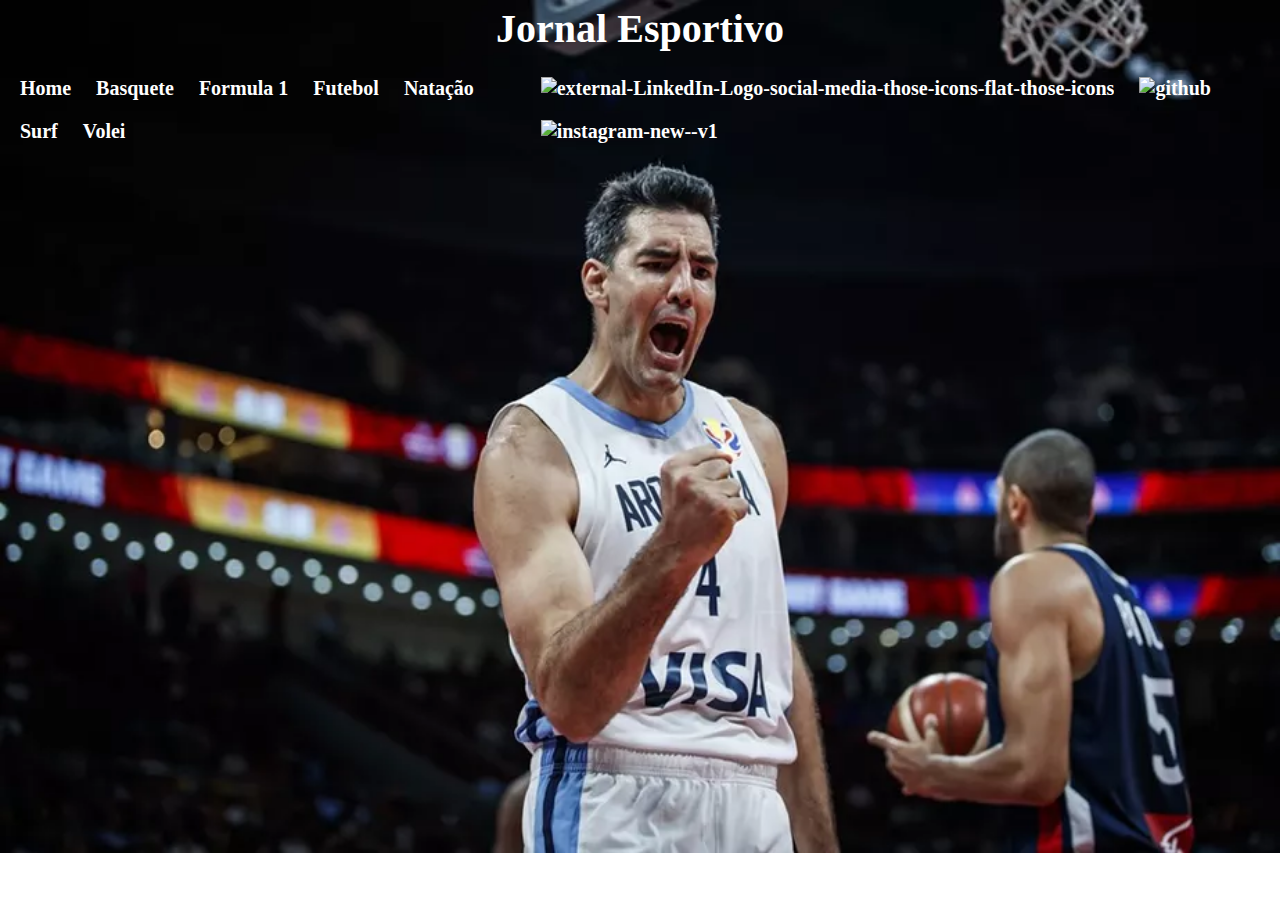
==== html/basquete.html @ 0aec0348 "Recriando projeto" ====
<!DOCTYPE html>
<html lang="en">
<head>
    <meta charset="UTF-8">
    <meta name="viewport" content="width=device-width, initial-scale=1.0">
    <title>Basquete</title>
    <link rel="stylesheet" href="../assets/css/jornalEsportivo.css">
</head>
<body id="basquete">
    <h1>Jornal Esportivo</h1>
    <header>
        <nav>
            <a id="nenu" href="../index.html">Home</a>
            <a id="nenu" href="/html/basquete.html">Basquete</a>
            <a id="nenu" href="/html/FormulaI.html">Formula 1</a>
            <a id="nenu" href="/html/futebol.html">Futebol</a>
            <a id="nenu" href="/html/natação.html">Natação</a>
            <a id="nenu" href="/html/surf.html">Surf</a>
            <a id="nenu" href="/html/volei.html">Volei</a>
        </nav>
        <nav id="direita">
            <a href="#"><img id="redes" width="30" height="30" src="https://img.icons8.com/external-those-icons-flat-those-icons/24/external-LinkedIn-Logo-social-media-those-icons-flat-those-icons.png" alt="external-LinkedIn-Logo-social-media-those-icons-flat-those-icons"/></a>
            <a href="#"><img id="redes" width="30" height="30" src="https://img.icons8.com/arcade/64/github.png" alt="github"/></a>
            <a href="#"><img id="redes" width="30" height="30" src="https://img.icons8.com/color/48/instagram-new--v1.png" alt="instagram-new--v1"/></a>
        </nav>   
    </header>
</body>
</html>
---- assets/css/jornalEsportivo.css ----
@charset "UTF-8";
*{
    margin: 0;
    padding: 0;
}

body#index{
    background: url("../img/voleifeminino.webp");
    background-repeat: no-repeat;
    background-size: cover;
}

body#basquete{
    background: url("../img/Scola\ argentina.webp");
    background-repeat: no-repeat;
    background-size: cover
}

p{
    color: #fff;
}

h1{
    font-size: 2.5em;
    color: #fff;
    text-align: center;
    padding: 5px;
}

header{
    display: flex;
    justify-content:  center;
    height: 34px;
}

#redes:hover{
    background-color: #fff;
    border-radius: 5px;
    padding: 1px;
}

nav, a{
    display: inline-block;
    color: #fff;
    padding: 5px;
    margin: 5px;
    font-size: 20px;
    font-weight: bold;
    text-decoration: none;
    border-radius: 5px;
}

a#nenu:hover{
    background: red;
}

.redes {
    position: absolute;
    background-color: #6a616155;
    padding: 5px;
    font-size: 20px;
    font-weight: bold;
    border-radius: 5px;
}
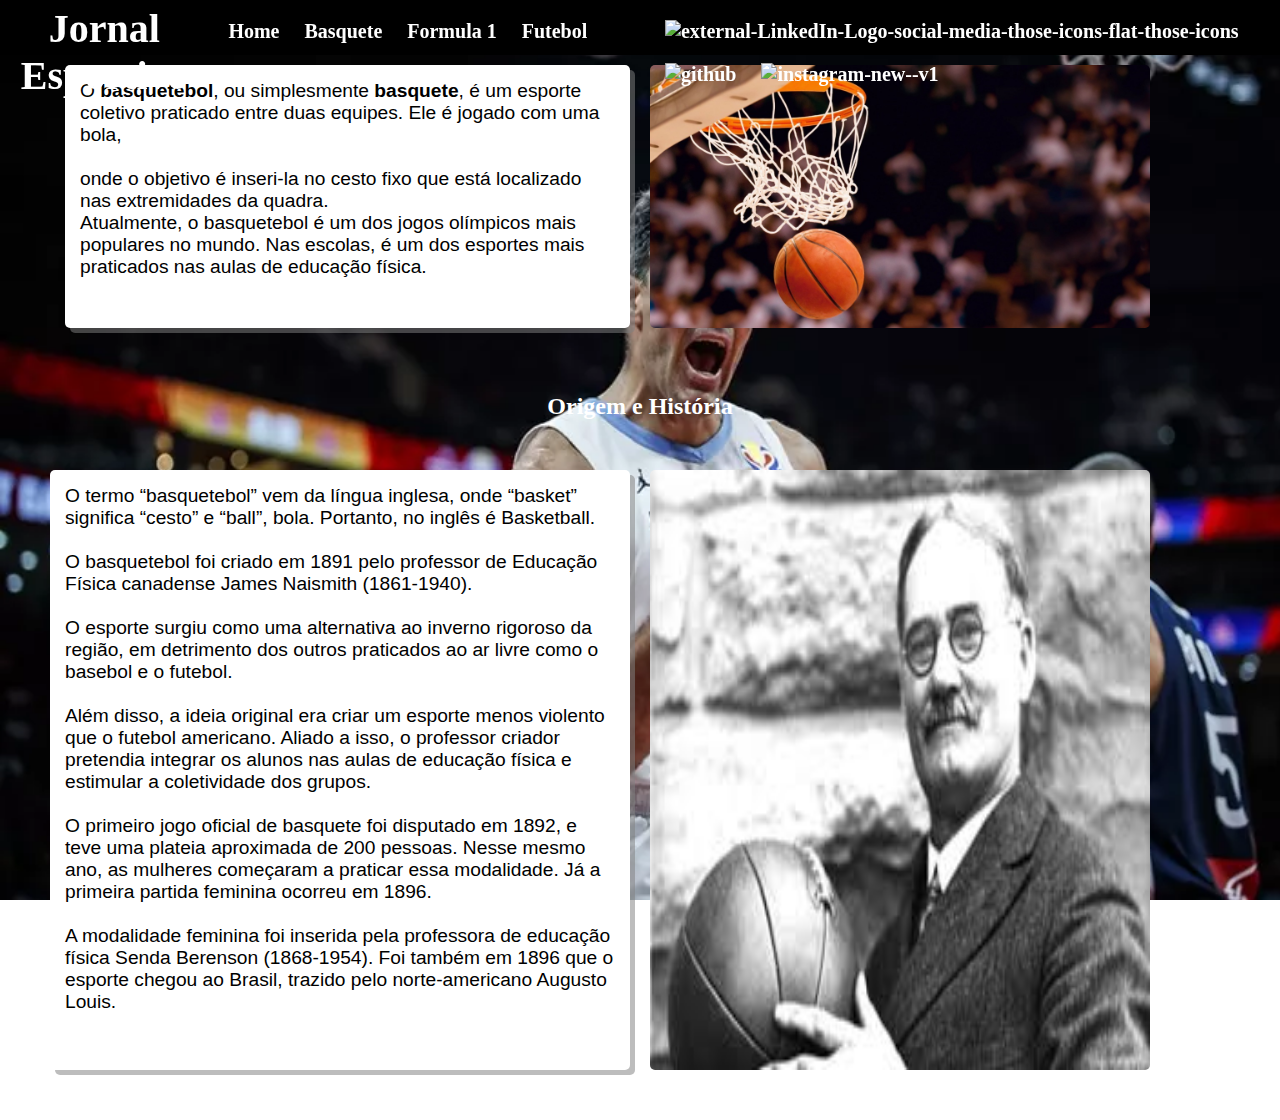
==== commit 77937742: "finalizei as páginas  basquete e a F1" ====
--- a/html/basquete.html
+++ b/html/basquete.html
@@ -7,22 +7,41 @@
     <link rel="stylesheet" href="../assets/css/jornalEsportivo.css">
 </head>
 <body id="basquete">
-    <h1>Jornal Esportivo</h1>
     <header>
+        <h1>Jornal Esportivo</h1>
         <nav>
             <a id="nenu" href="../index.html">Home</a>
-            <a id="nenu" href="/html/basquete.html">Basquete</a>
-            <a id="nenu" href="/html/FormulaI.html">Formula 1</a>
-            <a id="nenu" href="/html/futebol.html">Futebol</a>
-            <a id="nenu" href="/html/natação.html">Natação</a>
-            <a id="nenu" href="/html/surf.html">Surf</a>
-            <a id="nenu" href="/html/volei.html">Volei</a>
+            <a id="nenu" href="../html/basquete.html">Basquete</a>
+            <a id="nenu" href="../html/FormulaI.html">Formula 1</a>
+            <a id="nenu" href="../html/futebol.html">Futebol</a>
+            <a id="nenu" href="../html/natação.html">Natação</a>
+            <a id="nenu" href="../html/surf.html">Surf</a>
+            <a id="nenu" href="../html/volei.html">Volei</a>
         </nav>
         <nav id="direita">
-            <a href="#"><img id="redes" width="30" height="30" src="https://img.icons8.com/external-those-icons-flat-those-icons/24/external-LinkedIn-Logo-social-media-those-icons-flat-those-icons.png" alt="external-LinkedIn-Logo-social-media-those-icons-flat-those-icons"/></a>
-            <a href="#"><img id="redes" width="30" height="30" src="https://img.icons8.com/arcade/64/github.png" alt="github"/></a>
-            <a href="#"><img id="redes" width="30" height="30" src="https://img.icons8.com/color/48/instagram-new--v1.png" alt="instagram-new--v1"/></a>
-        </nav>   
+            <a href="https://www.linkedin.com/in/jaderson-teles-168069237/" target="_blank"><img id="redes" width="30" height="30" src="https://img.icons8.com/external-those-icons-flat-those-icons/24/external-LinkedIn-Logo-social-media-those-icons-flat-those-icons.png" alt="external-LinkedIn-Logo-social-media-those-icons-flat-those-icons"/></a>
+            <a href="https://github.com/JeerTeles" target="_blank"><img id="redes" width="30" height="30" src="https://img.icons8.com/arcade/64/github.png" alt="github"/></a>
+            <a href="https://www.instagram.com/jeerdev/" target="_blank"><img id="redes" width="30" height="30" src="https://img.icons8.com/color/48/instagram-new--v1.png" alt="instagram-new--v1"/></a>
+        </nav> 
     </header>
+    <div id="conteudo-basquete">
+        <p class="basquete">
+            O <b>basquetebol</b>, ou simplesmente <b>basquete</b>, é um esporte <br> coletivo praticado entre duas equipes. Ele é jogado com uma bola,<br><br> onde o objetivo é inseri-la no cesto fixo que está localizado nas extremidades da quadra. <br>
+            Atualmente, o basquetebol é um dos jogos olímpicos mais populares no mundo. Nas escolas, é um dos esportes mais praticados nas aulas de educação física.
+        </p>
+        <img src="../assets/img/historia-basquete.jpg" alt="Bola de basquete na cesta">
+    </div>
+    <h2 id="origem-basquete">Origem e História</h2>
+    <div id="conteudo02-basquete">
+        <p class="basquete">
+            O termo “basquetebol” vem da língua inglesa, onde “basket” significa “cesto” e “ball”, bola. Portanto, no inglês é Basketball. <br><br>
+            O basquetebol foi criado em 1891 pelo professor de Educação Física canadense James Naismith (1861-1940). <br><br>
+            O esporte surgiu como uma alternativa ao inverno rigoroso da região, em detrimento dos outros praticados ao ar livre como o basebol e o futebol. <br><br>
+            Além disso, a ideia original era criar um esporte menos violento que o futebol americano. Aliado a isso, o professor criador pretendia integrar os alunos nas aulas de educação física e estimular a coletividade dos grupos. <br><br>
+            O primeiro jogo oficial de basquete foi disputado em 1892, e teve uma plateia aproximada de 200 pessoas. Nesse mesmo ano, as mulheres começaram a praticar essa modalidade. Já a primeira partida feminina ocorreu em 1896. <br><br>
+            A modalidade feminina foi inserida pela professora de educação física Senda Berenson (1868-1954). Foi também em 1896 que o esporte chegou ao Brasil, trazido pelo norte-americano Augusto Louis.
+        </p>
+        <img src="../assets/img/images.jpeg" alt="Fundador do basquete">
+    </div>
 </body>
 </html>--- a/assets/css/jornalEsportivo.css
+++ b/assets/css/jornalEsportivo.css
@@ -5,19 +5,26 @@
 }
 
 body#index{
-    background: url("../img/voleifeminino.webp");
+    width: 100vw;
+    height: 100vh;
+    background-image: url("../img/fundo-esportivo-com-formas-azuis.avif");
     background-repeat: no-repeat;
     background-size: cover;
+    background-attachment: fixed;
 }
 
 body#basquete{
     background: url("../img/Scola\ argentina.webp");
     background-repeat: no-repeat;
-    background-size: cover
-}
-
-p{
-    color: #fff;
+    background-size: cover;
+    background-attachment: fixed;
+}
+
+body#F1{
+    background-image: url("../img/hamilton5.jpg");
+    background-repeat: no-repeat;
+    background-size: cover;
+    background-attachment: fixed;
 }
 
 h1{
@@ -30,7 +37,11 @@
 header{
     display: flex;
     justify-content:  center;
-    height: 34px;
+    background-color: #000;
+    width: 100vw;
+    height: 55px;
+    position: fixed;
+    top: 0;
 }
 
 #redes:hover{
@@ -54,11 +65,151 @@
     background: red;
 }
 
-.redes {
+.carrossel{
+    height: 520px;
+    width: 935px;
+    border-radius: 5px;
+    overflow: hidden;
     position: absolute;
-    background-color: #6a616155;
-    padding: 5px;
-    font-size: 20px;
-    font-weight: bold;
-    border-radius: 5px;
-}+    top: 52%;
+    left: 50%;
+    transform: translate(-50%, -50%);
+}
+
+.navegacao{
+    position: absolute;
+    bottom: 20px;
+    left: 50%;
+    transform: translate(-50%);
+    display: flex;
+}
+
+.barra{
+    width: 72px;
+    height: 17px;
+    border: 2px solid #fff;
+    border-radius: 5px;
+    margin: 6px;
+    cursor: pointer;
+    transform: .4s;
+}
+
+.barra:hover{
+    background-color: #fff;
+}
+
+input{
+    display: none;
+}
+
+.slides{
+    display: flex;
+    width: 600%;
+    height: 100%;
+}
+
+.slide{
+    width: 16.7%;
+    transition: .6s;
+}
+
+.slide img{
+    width: 100%;
+    height: 100%;
+}
+
+
+#slide1:checked ~ .s1{
+    margin-left:  0;
+}
+
+#slide2:checked ~ .s1{
+    margin-left:  -16.7%;
+}
+
+#slide3:checked ~ .s1{
+    margin-left:  -33.4%;
+}
+
+#slide4:checked ~ .s1{
+    margin-left:  -50.1%;
+}
+
+#slide5:checked ~ .s1{
+    margin-left:  -66.8%;
+}
+
+#slide6:checked ~ .s1{
+    margin-left:  -83.5%;
+}
+
+#conteudo-basquete{
+    display: grid;
+    grid-template-columns: repeat(2, 1fr);
+    gap: 20px;
+    margin: 65px;
+}
+
+p{
+    font-family: 'Lucida Sans', 'Lucida Sans Regular', 'Lucida Grande', 'Lucida Sans Unicode', Geneva, Verdana, sans-serif;
+    font-size: larger;
+    color: #000;
+    background-color: #fff;
+    background-size:auto ;
+    border-radius: 5px;
+    box-shadow: 5px 5px  rgba(128, 128, 128, 0.521);
+    padding: 15px;
+}
+
+p.content{
+    font-family: 'Lucida Sans', 'Lucida Sans Regular', 'Lucida Grande', 'Lucida Sans Unicode', Geneva, Verdana, sans-serif;
+    font-size: larger;
+    color: #fff;
+    background-color:transparent;
+    background-size:auto ;
+    border-radius: 5px;
+}
+
+#conteudo-basquete img{
+    width: 500px;
+    border-radius: 5px;
+}
+
+h2#origem-basquete{
+    display: flex;
+    justify-content: center;
+    color: #fff;
+}
+
+#conteudo02-basquete{
+    display: grid;
+    grid-template-columns: repeat(2, 1fr) ;
+    gap: 20px;
+    margin: 50px;
+}
+
+#conteudo02-basquete img{
+    width: 500px;
+    height: 600px;
+    border-radius: 5px;
+}
+
+#conteudo03-F1{
+    display: grid;
+    grid-template-columns: repeat(3, 1fr);
+    gap: 20px;
+    margin: 10px;
+}
+
+#conteudo03-F1 img{
+    width: 400px;
+    height: 400px;
+    border-radius: 5px;
+}
+
+#conteudo03-F1-1{
+    display: grid;
+    grid-template-columns: repeat(1, 1fr);
+    margin: 10px;
+    gap: 10px;
+}
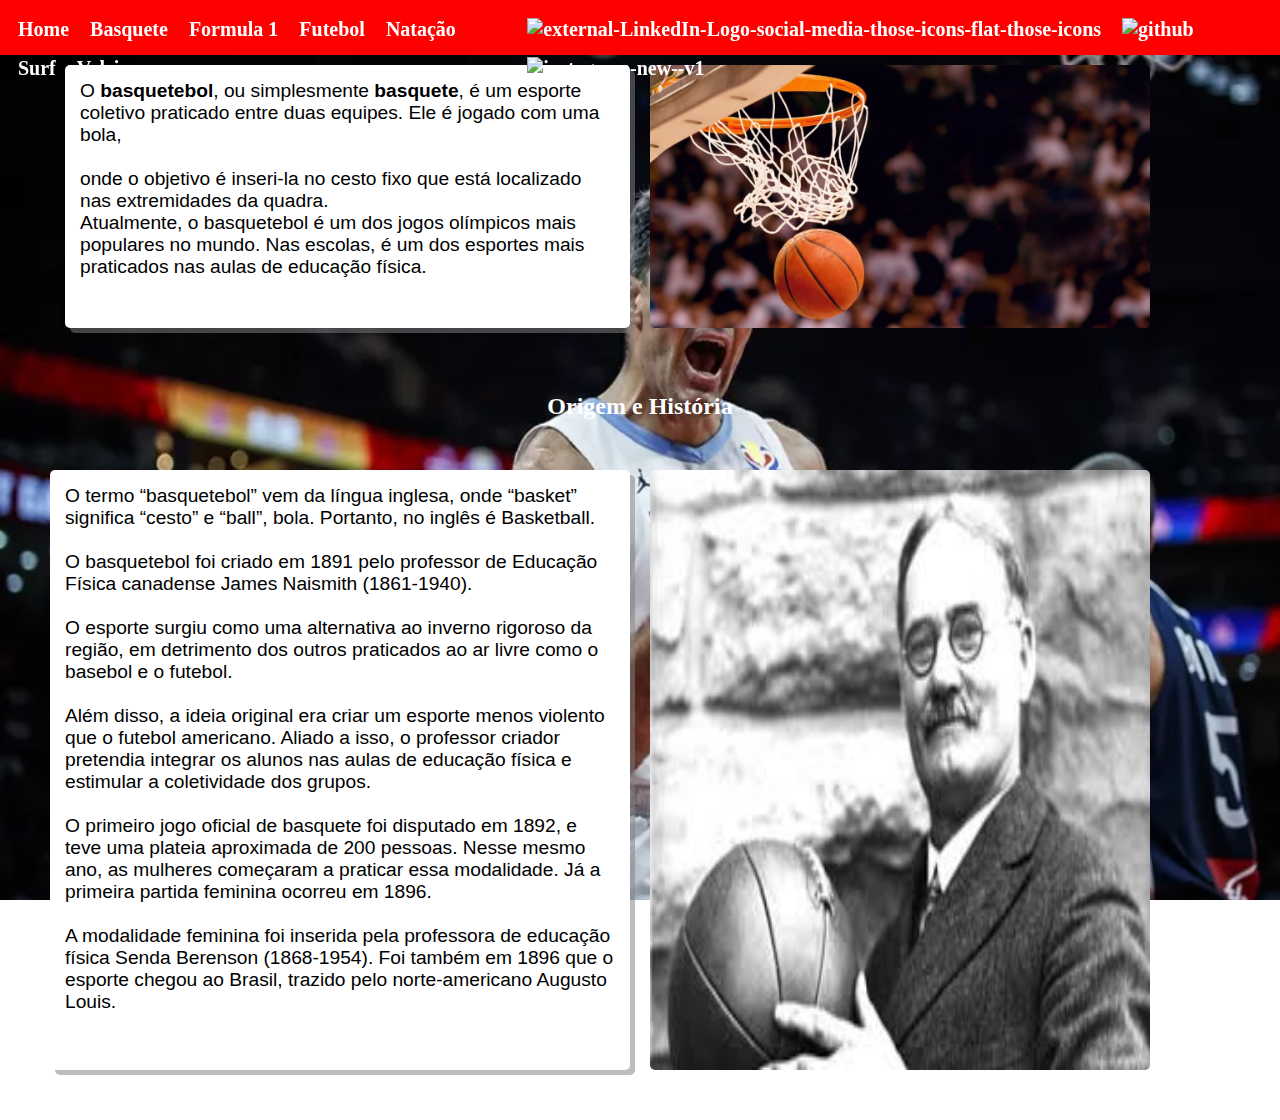
==== commit 6cea9836: "Editando estilos de todas nav#ancoras" ====
--- a/html/basquete.html
+++ b/html/basquete.html
@@ -5,11 +5,12 @@
     <meta name="viewport" content="width=device-width, initial-scale=1.0">
     <title>Basquete</title>
     <link rel="stylesheet" href="../assets/css/jornalEsportivo.css">
+    <link rel="stylesheet" href="../assets/css/mediaQueries.css">
 </head>
 <body id="basquete">
     <header>
         <h1>Jornal Esportivo</h1>
-        <nav>
+        <nav id="ancora">
             <a id="nenu" href="../index.html">Home</a>
             <a id="nenu" href="../html/basquete.html">Basquete</a>
             <a id="nenu" href="../html/FormulaI.html">Formula 1</a>
@@ -29,11 +30,11 @@
             O <b>basquetebol</b>, ou simplesmente <b>basquete</b>, é um esporte <br> coletivo praticado entre duas equipes. Ele é jogado com uma bola,<br><br> onde o objetivo é inseri-la no cesto fixo que está localizado nas extremidades da quadra. <br>
             Atualmente, o basquetebol é um dos jogos olímpicos mais populares no mundo. Nas escolas, é um dos esportes mais praticados nas aulas de educação física.
         </p>
-        <img src="../assets/img/historia-basquete.jpg" alt="Bola de basquete na cesta">
+        <img src="../assets/img/historia-basquete.jpg" alt="Bola de basquete na cesta" >
     </div>
     <h2 id="origem-basquete">Origem e História</h2>
     <div id="conteudo02-basquete">
-        <p class="basquete">
+        <p class="basquete" id="par-basquete">
             O termo “basquetebol” vem da língua inglesa, onde “basket” significa “cesto” e “ball”, bola. Portanto, no inglês é Basketball. <br><br>
             O basquetebol foi criado em 1891 pelo professor de Educação Física canadense James Naismith (1861-1940). <br><br>
             O esporte surgiu como uma alternativa ao inverno rigoroso da região, em detrimento dos outros praticados ao ar livre como o basebol e o futebol. <br><br>
--- a/assets/css/jornalEsportivo.css
+++ b/assets/css/jornalEsportivo.css
@@ -25,6 +25,34 @@
     background-repeat: no-repeat;
     background-size: cover;
     background-attachment: fixed;
+}
+
+body#fut{
+    background: url("../img/neymarjr2.webp");
+    background-repeat: no-repeat;
+    background-size: cover;
+    background-attachment: fixed;
+}
+
+body#nat{
+    background: url("../img/anamarcela3.jpg");
+    background-repeat: no-repeat;
+    background-size: cover;
+    background-attachment: fixed; 
+}
+
+body#surf{
+    background: url("../img/surf.webp");
+    background-repeat: no-repeat;
+    background-size: cover;
+    background-attachment: fixed; 
+}
+
+body#volei{
+    background: url("../img/natalia.jpg");
+    background-repeat: no-repeat;
+    background-size: cover;
+    background-attachment: fixed; 
 }
 
 h1{
@@ -161,12 +189,71 @@
     padding: 15px;
 }
 
+p#titulo-volei{
+    font-family: 'Lucida Sans', 'Lucida Sans Regular', 'Lucida Grande', 'Lucida Sans Unicode', Geneva, Verdana, sans-serif;
+    font-size: larger;
+    text-align: center;
+    color: #000;
+    background-color: #fff;
+    background-size:auto ;
+    border-radius: 5px;
+    box-shadow: 5px 5px  rgba(128, 128, 128, 0.521);
+    padding: 15px;
+}
+
 p.content{
     font-family: 'Lucida Sans', 'Lucida Sans Regular', 'Lucida Grande', 'Lucida Sans Unicode', Geneva, Verdana, sans-serif;
     font-size: larger;
-    color: #fff;
-    background-color:transparent;
-    background-size:auto ;
+    color: #000;
+    background-color: transparent;
+    background-size: auto ;
+    border-radius: 5px;
+}
+
+.content-volei{
+    font-family: 'Lucida Sans', 'Lucida Sans Regular', 'Lucida Grande', 'Lucida Sans Unicode', Geneva, Verdana, sans-serif;
+    font-size: larger;
+    color: #fff;
+    background-color: rgba(128, 128, 128, 0.36);
+    background-size: auto ;
+    border-radius: 5px;
+}
+
+p.content-branco{
+    font-family: 'Lucida Sans', 'Lucida Sans Regular', 'Lucida Grande', 'Lucida Sans Unicode', Geneva, Verdana, sans-serif;
+    font-size: larger;
+    color: #fff;
+    background-color: transparent;
+    background-size: auto ;
+    border-radius: 5px; 
+}
+
+p.content-branco-surf{
+    font-family: 'Lucida Sans', 'Lucida Sans Regular', 'Lucida Grande', 'Lucida Sans Unicode', Geneva, Verdana, sans-serif;
+    font-size: larger;
+    color: #fff;
+    background-color: transparent;
+    background-size: auto ;
+    border-radius: 5px; 
+}
+
+p.content-titulo{
+    font-family: 'Lucida Sans', 'Lucida Sans Regular', 'Lucida Grande', 'Lucida Sans Unicode', Geneva, Verdana, sans-serif;
+    text-align: center;
+    font-size: 2em;
+    color: #fff;
+    background-color: transparent;
+    background-size: auto ;
+    border-radius: 5px;
+}
+
+p.content-titulo-nat{
+    font-family: 'Lucida Sans', 'Lucida Sans Regular', 'Lucida Grande', 'Lucida Sans Unicode', Geneva, Verdana, sans-serif;
+    text-align: center;
+    font-size: 1.5em;
+    color: #000;
+    background-color: transparent;
+    background-size: auto ;
     border-radius: 5px;
 }
 
@@ -204,7 +291,9 @@
 #conteudo03-F1 img{
     width: 400px;
     height: 400px;
-    border-radius: 5px;
+    margin-top: 60px;
+    border-radius: 5px;
+    box-shadow: 5px 3px rgba(128, 128, 128, 0.438);
 }
 
 #conteudo03-F1-1{
@@ -213,3 +302,91 @@
     margin: 10px;
     gap: 10px;
 }
+
+#conteudo04-fut{
+    display: grid;
+    grid-template-columns: repeat(3, 1fr);
+    gap: 20px;
+    margin: 10px; 
+}
+
+#conteudo04-fut img{
+    width: 400px;
+    height: 400px;
+    border-radius: 5px; 
+    box-shadow: 5px 3px rgba(128, 128, 128, 0.438);
+}
+
+#conteudo04-fut-1{
+    display: grid;
+    grid-template-columns: repeat(1, 1fr);
+    margin: 10px;
+    gap: 10px;
+}
+
+#conteudo05-nat{
+    display: grid;
+    grid-template-columns: repeat(3, 1fr);
+    gap: 20px;
+    margin: 10px; 
+}
+
+#conteudo05-nat img{
+    width: 390px;
+    height: 400px;
+    border-radius: 5px; 
+    box-shadow: 5px 3px rgba(128, 128, 128, 0.438);
+    margin-left: 5px;   
+}
+
+#conteudo05-nat-1{
+    display: grid;
+    grid-template-columns: repeat(1, 1fr);
+    margin: 10px;
+    gap: 10px;
+}
+
+#conteudo06-surf{
+    display: grid;
+    grid-template-columns: repeat(3, 1fr);
+    gap: 20px;
+    margin: 10px;  
+}
+
+#conteudo06-surf img{
+    width: 390px;
+    height: 400px;
+    border-radius: 5px; 
+    box-shadow: 5px 3px rgba(128, 128, 128, 0.438);
+    margin-left: 5px;   
+}
+
+#conteudo06-surf-1{
+    display: grid;
+    grid-template-columns: repeat(1, 1fr);
+    margin: 10px;
+    gap: 10px;
+}
+
+#conteudo07-volei{
+    display: grid;
+    grid-template-columns: repeat(3, 1fr);
+    gap: 20px;
+    margin: 10px;  
+}
+
+#conteudo07-volei img{
+    width: 400px;
+    height: 400px;
+    border-radius: 5px; 
+    box-shadow: 5px 3px rgba(128, 128, 128, 0.438);
+    margin-left: 35px;    
+}
+
+#conteudo07-volei-1{
+    display: grid;
+    grid-template-columns: repeat(1, 1fr);
+    margin: 10px;
+    gap: 10px;   
+}
+
--- a/assets/css/mediaQueries.css
+++ b/assets/css/mediaQueries.css
@@ -0,0 +1,401 @@
+
+@media screen and (min-width: 1200px) {
+    
+    header {
+        background-color: red;
+        display: flex;
+    }
+ 
+    header h1 {
+        display: none;
+    }
+
+    header h2 {
+        color: #fff;
+        font-size: 2rem;
+        padding: 10px;
+    }
+ 
+    header a {
+        font-size: 20px;
+        margin: 6px;
+        padding: 2px;
+    }
+     
+    header nav#direita {
+        padding-right: 8px;
+ 
+    }
+
+    #conteudo03-F1 img {
+        width: 300px;
+        
+    }
+
+    #conteudo04-fut img {
+        width: 300px;
+    }
+
+    #conteudo05-nat img {
+        width: 300px;
+        margin-left: 15px;
+    }
+
+    #conteudo06-surf img {
+        width: 300px;
+        margin-left: 15px;
+    }
+
+    #conteudo07-volei img {
+        width: 300px;
+        margin-left: 15px;
+    }
+
+    #content-collum {
+        display: none;
+    }
+
+}
+
+@media screen and (max-width: 1200px) and (min-width: 992px) {
+
+    header {
+       background-color: purple;
+        display: flex;
+    }
+
+    header h1 {
+        font-size: 20px;
+        padding-top: 10px;
+    }
+
+    header h2 {
+        display: none;
+    }
+
+    header a {
+        font-size: 16px;
+        margin: 2px;
+        padding: 2px;
+    }
+    
+    header nav#direita {
+        padding-right: 8px;
+
+    }
+
+    /* page basquete */
+
+    #conteudo-basquete {
+        display: flex;
+        flex-direction: column;
+        margin-top: 85px;
+    }
+
+
+    #conteudo-basquete img {
+        width: auto;
+        max-height: 400px;
+    } 
+
+    #conteudo03-F1 {
+        display: flex;
+        flex-direction: column;
+    }
+
+    #conteudo03-F1 img {
+        width: auto;
+        
+    }
+
+    #conteudo04-fut {
+        display: flex;
+        flex-direction: column;
+    }
+
+    #conteudo04-fut img {
+        width: auto;
+    }
+
+    #conteudo05-nat {
+        display: flex;
+        flex-direction: column;
+    }
+
+    #conteudo05-nat img {
+        width: auto;
+        
+    }
+
+    #conteudo06-surf {
+        display: flex;
+        flex-direction: column;
+    }
+
+    #conteudo06-surf img {
+        width: auto;
+    }
+
+    #conteudo07-volei {
+        display: flex;
+        flex-direction: column;
+    }
+
+    #conteudo07-volei img {
+        width: auto;
+        margin: 9px;
+    }
+
+    #content-collum {
+        display: none;
+    }
+}
+
+@media screen and (max-width: 992px) and (min-width: 767px) {
+
+    header {
+        background-color: green;
+         display: flex;
+    }
+
+    header {
+        display: flex;
+        font-size: .5rem;
+        font-weight: bold;
+        margin: 1px;
+        padding: 1px;
+    }
+
+    header h1 {
+        margin: 2px;
+        font-size: 1.3rem;
+    }
+
+    header h2 {
+        display: none;
+    }
+
+    nav a {
+        font-size: 1rem;
+        font-weight: bold;
+        margin: 2px;
+        padding: 2px;
+    }
+
+    nav#direita {
+        display: flex;
+    }
+
+    .carrossel {
+        width: 90vw;
+        height: 70%;
+        
+    }
+
+    .navegacao {
+        margin: 40px;
+        width: 90%;
+    }
+
+    #conteudo07-volei {
+        display: flex;
+        flex-direction: column;
+        justify-content: center;
+        align-items: center;
+    }
+
+    #conteudo07-volei img {
+        width: 700px;
+    }
+
+    #content-collum {
+        display: none;
+    }
+}
+
+@media screen and (max-width: 767px) and (min-width: 600px ) {
+ 
+    header {
+        background-color: blue;
+         display: flex;
+    }
+
+    header {
+        display: flex;
+    }
+
+     header h1 {
+         display: block;
+         font-size: .9rem;
+         font-weight: bold;
+     }
+
+     header h2 {
+        display: none;
+     }
+ 
+     header a {
+         font-size: .8rem;
+         font-weight: bold;
+         margin: 1px;
+         padding: 1px;
+     }
+     
+    nav#direita {
+        display: flex;
+     }
+
+    .carrossel {
+        width: 99vw;
+        height: 55%;
+    }
+
+    .navegacao {
+        width: 60%;
+        margin-left: 0px;
+    }
+
+    #conteudo-basquete {
+        display: flex;
+        flex-direction: column;
+        margin-top: 85px;
+    }
+
+
+    #conteudo-basquete img {
+        width: auto;
+        max-height: 400px;
+    } 
+
+    #conteudo02-basquete {
+        display: flex;
+        flex-direction: column;
+    }
+
+    #conteudo02-basquete img {
+        display: none;
+        
+    }
+
+    #conteudo03-F1 {
+        display: flex;
+        flex-direction: column;
+    }
+
+    #conteudo03-F1 img {
+        width: auto;
+        
+    }
+
+    #conteudo04-fut {
+        display: flex;
+        flex-direction: column;
+    }
+
+    #conteudo04-fut img {
+        width: auto;
+    }
+
+    #conteudo05-nat {
+        display: flex;
+        flex-direction: column;
+    }
+
+    #conteudo05-nat img {
+        width: auto;
+        
+    }
+
+    #conteudo06-surf {
+        display: flex;
+        flex-direction: column;
+    }
+
+    #conteudo06-surf img {
+        width: auto;
+    }
+
+
+    #conteudo07-volei {
+        display: flex;
+        flex-direction: column;
+    }
+
+    #conteudo07-volei img {
+        width: auto;
+        margin: 9px;
+    }
+
+    #conteudo07-volei {
+        display: none;
+    }
+
+    #conteudo07-volei-1 {
+        display: none;
+    }
+
+    #conteudo07-volei-collum img{
+        width: 520px;
+        height: 400px;
+        border-radius: 5px; 
+        box-shadow: 5px 3px rgba(128, 128, 128, 0.438);
+        margin-left: 45px;   
+        margin-top: 20px; 
+    }
+}
+
+
+@media screen and (max-width: 600px) {
+    header {
+        background-color: aqua;
+        display: flex;
+        width: 100%;
+        height: fit-content;
+    }
+ 
+    header h1, h2 {
+        display: none;
+    }
+
+    nav#ancora {
+        display: flex;
+    }
+
+    nav#ancora a {
+        color: #000;
+        font-size: .9rem;
+        padding: 1px;
+        margin: 1px;
+    }
+     
+    header nav#direita {
+        display: none;
+    }
+
+    .carrossel {
+        width: 99vw;
+        height: 55%;
+    }
+
+    .navegacao {
+        width: 90vw;
+        margin-bottom: 60px;
+    }
+
+    #conteudo07-volei {
+        display: none;
+    }
+
+    #conteudo07-volei-1 {
+        display: none;
+    }
+
+    #conteudo07-volei-collum img{
+        width: 380px;
+        height: 400px;
+        border-radius: 5px; 
+        box-shadow: 5px 3px rgba(128, 128, 128, 0.438);
+        margin-left: 30px;   
+        margin-top: 20px; 
+    }
+}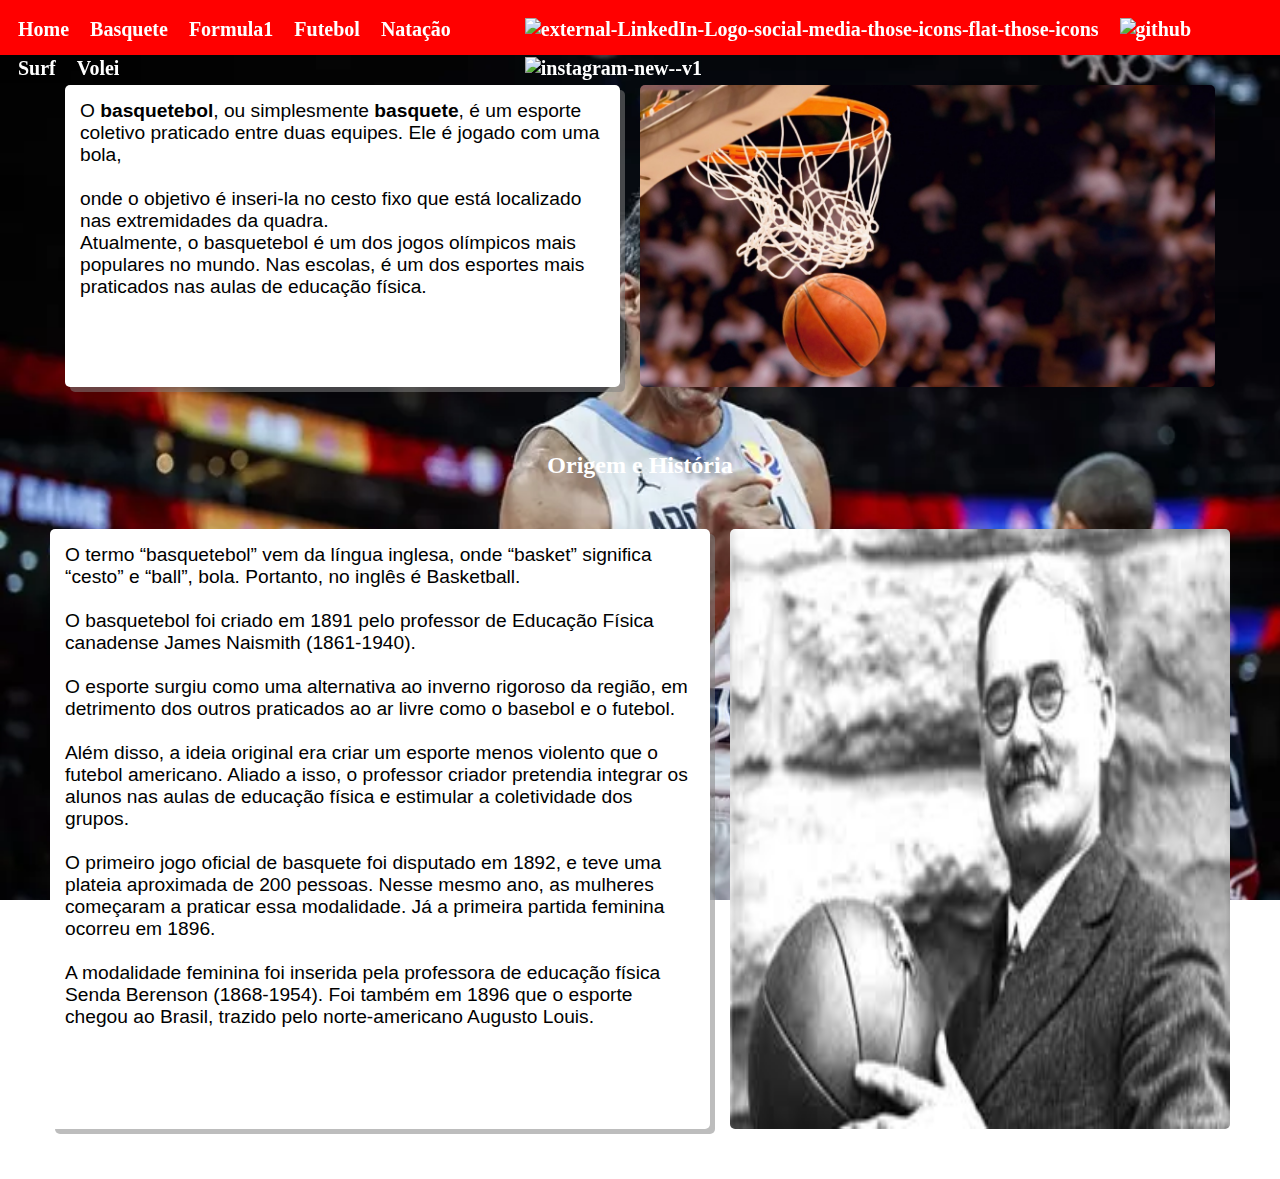
==== commit 196d8c91: "finalizando a responsividade da pagina formula 1" ====
--- a/html/basquete.html
+++ b/html/basquete.html
@@ -13,7 +13,7 @@
         <nav id="ancora">
             <a id="nenu" href="../index.html">Home</a>
             <a id="nenu" href="../html/basquete.html">Basquete</a>
-            <a id="nenu" href="../html/FormulaI.html">Formula 1</a>
+            <a id="nenu" href="../html/FormulaI.html">Formula1</a>
             <a id="nenu" href="../html/futebol.html">Futebol</a>
             <a id="nenu" href="../html/natação.html">Natação</a>
             <a id="nenu" href="../html/surf.html">Surf</a>
--- a/assets/css/mediaQueries.css
+++ b/assets/css/mediaQueries.css
@@ -27,9 +27,28 @@
  
     }
 
+    #conteudo-basquete {
+        display: flex;
+        flex-direction: row;
+        margin-top: 85px;
+    }
+
+    #conteudo-basquete img {
+       width: calc(50%);
+    }
+
+    #conteudo02-basquete {
+        display: flex;
+        flex-direction: row;
+    }
+
+    #conteudo03-F1 {
+        display: flex;
+        flex-direction: row;
+    }
+
     #conteudo03-F1 img {
-        width: 300px;
-        
+        width: calc(32%);
     }
 
     #conteudo04-fut img {
@@ -195,6 +214,34 @@
     .navegacao {
         margin: 40px;
         width: 90%;
+    }
+
+    #conteudo-basquete {
+        display: flex;
+        flex-direction: column;
+        margin-top: 85px;
+    }
+
+    #conteudo-basquete img {
+       width: calc(100%);
+    }
+
+    #conteudo02-basquete {
+        display: flex;  
+        flex-direction: column; 
+    }
+
+    #conteudo02-basquete img {
+        width: calc(100%);
+    }
+
+    #conteudo03-F1 {
+        display: flex;
+        flex-direction: row;
+    }
+
+    #conteudo03-F1 img {
+        width: calc(32%);
     }
 
     #conteudo07-volei {
@@ -382,6 +429,35 @@
         margin-bottom: 60px;
     }
 
+    #conteudo-basquete {
+        display: flex;
+        flex-direction: column;
+        margin-top: 85px;
+    }
+
+    #conteudo02-basquete {
+        display: flex;
+        flex-direction: column;
+        margin-top: 85px;
+    }
+
+    #conteudo02-basquete img {
+       display: none;
+    }
+
+    #conteudo-basquete img {
+       width: calc(100%);
+    }
+
+    #conteudo03-F1 {
+        display: flex;
+        flex-direction: column;
+    }
+
+    #conteudo03-F1 img {
+        width: calc(100%);
+    }
+
     #conteudo07-volei {
         display: none;
     }
